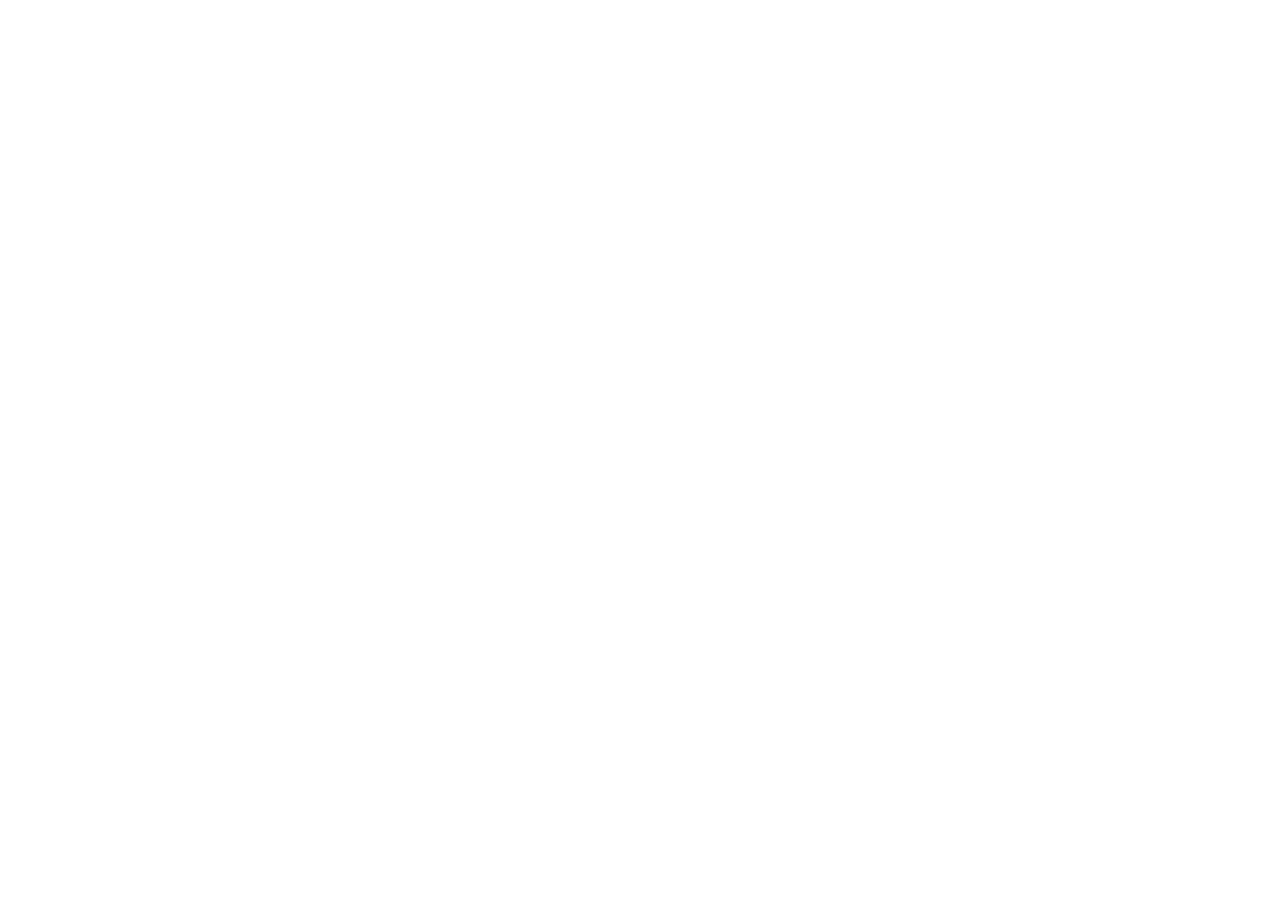
==== projetos/controle-ponto/index.html @ 4a1521b7 "inicio" ====
<!DOCTYPE html>
<html lang="en">

<head>
  <meta charset="UTF-8">
  <meta http-equiv="X-UA-Compatible" content="IE=edge">
  <meta name="viewport" content="width=device-width, initial-scale=1.0">
  <title>Controle de Ponto</title>
</head>

<body>

</body>

</html>
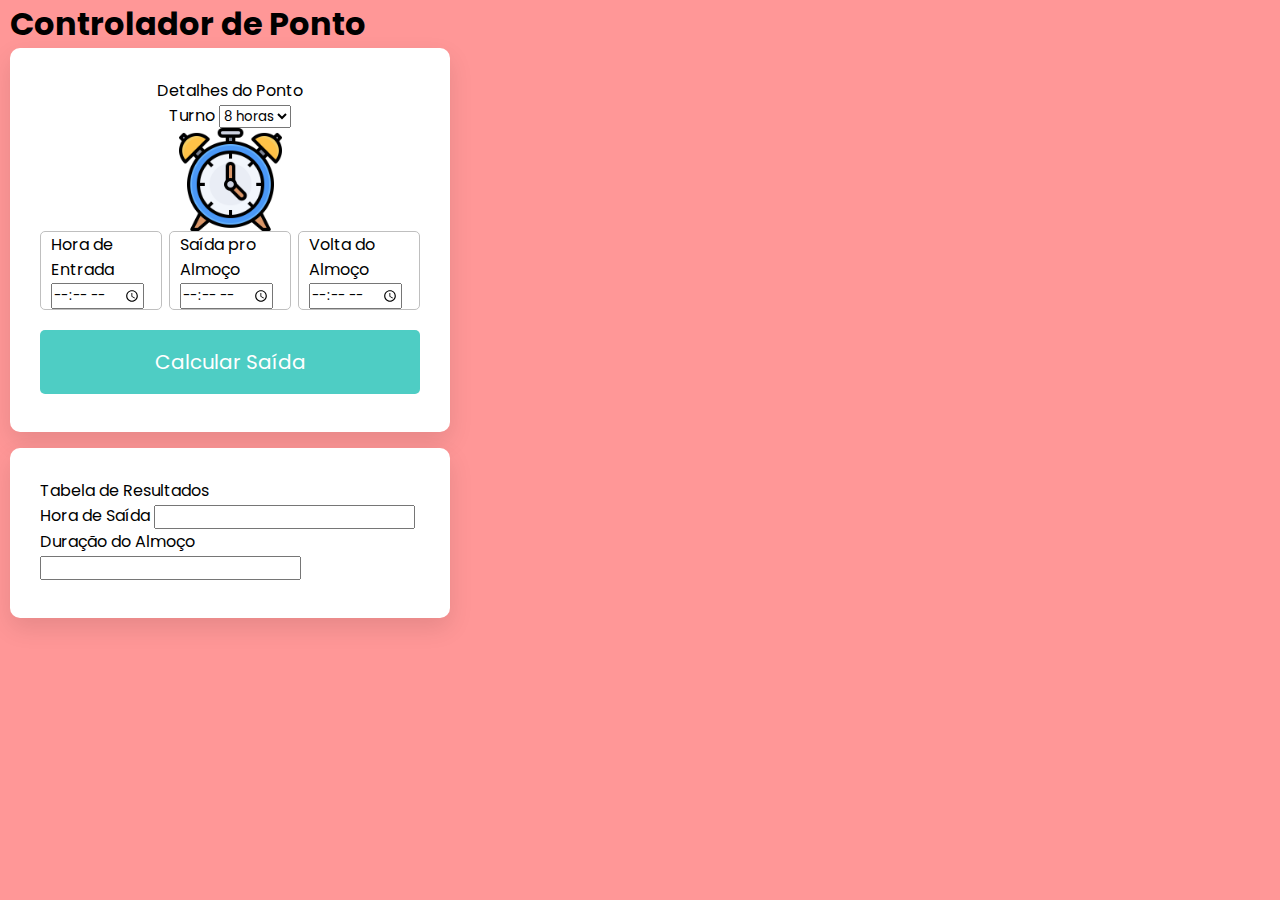
==== commit ec151eae: "inicio do projeto controle de ponto" ====
--- a/projetos/controle-ponto/index.html
+++ b/projetos/controle-ponto/index.html
@@ -1,15 +1,62 @@
 <!DOCTYPE html>
-<html lang="en">
+<!-- Coding By CodingNepal - youtube.com/codingnepal -->
+<html lang="en" >
+  <head>
+    <meta charset="utf-8">
+    <title>Alarm Clock in JavaScript | CodingNepal</title>
+    <link rel="stylesheet" href="style.css">
+    <meta name="viewport" content="width=device-width, initial-scale=1.0">
+  </head>
+  <body>
+    <div>
+      <h1>Controlador de Ponto</h1>
+    </div>
+    <div class="wrapper">
+      <div>Detalhes do Ponto</div>
+      <div>Turno
+        <select>
+          <option value="" selected>8 horas</option>
+          <option value="" >6 horas</option>
+        </select>
+      </div>
+      <img src="./files/clock.svg" alt="clock">
+      <!-- <h1>00:00:00 PM</h1> -->
+      <div class="content">
+        <div class="column">
+          <div>Hora de Entrada</div>
+          <input type="time" placeholder="00:00">
+        </div>
+        <div class="column">
+          <!-- <select>
+            <option value="Minute" selected disabled hidden>Minute</option>
+          </select> -->
+          <div>Saída pro Almoço</div>
+          <input type="time" placeholder="00:00">
+        </div>
+        <div class="column">
+          <!-- <select>
+            <option value="AM/PM" selected disabled hidden>AM/PM</option>
+          </select> -->
+          <div>Volta do Almoço</div>
+          <input type="time" placeholder="00:00">
+        </div>
+      </div>
+      <button>Calcular Saída</button>
+    </div>
 
-<head>
-  <meta charset="UTF-8">
-  <meta http-equiv="X-UA-Compatible" content="IE=edge">
-  <meta name="viewport" content="width=device-width, initial-scale=1.0">
-  <title>Controle de Ponto</title>
-</head>
+    <div class="space"></div>
 
-<body>
+    <div class="tabela-resultados">
+      <div>Tabela de Resultados</div>
+      <div>Hora de Saída
+        <input type="text" name="" id="">
+      </div>
+      <div>Duração do Almoço
+        <input type="text" name="" id="">
+      </div>
+    </div>
 
-</body>
+    <script src="script.js"></script>
 
+  </body>
 </html>--- a/projetos/controle-ponto/style.css
+++ b/projetos/controle-ponto/style.css
@@ -0,0 +1,95 @@
+/* Import Google font - Poppins */
+@import url('https://fonts.googleapis.com/css2?family=Poppins:wght@400;500;600&display=swap');
+*{
+  margin: 0;
+  padding: 0;
+  box-sizing: border-box;
+  font-family: 'Poppins', sans-serif;
+}
+
+:root{
+  --branco: #fff;
+  --branco-ofwhite: #f6e8ea;
+  --rosa-pessego: #ff6b6bb3;
+  --verde-agua: #4ecdc4;
+  --cinza: #292f36;
+  --preto: #000;
+}
+
+.wrapper, .content{
+  display: flex;
+  align-items: center;
+  justify-content: center;
+}
+body{
+  padding: 0 10px;
+  min-height: 100vh;
+  background: var(--rosa-pessego);
+}
+.wrapper{
+  width: 440px;
+  padding: 30px 30px 38px;
+  background: #fff;
+  border-radius: 10px;
+  flex-direction: column;
+  box-shadow: 0 10px 25px rgba(0,0,0,0.1);
+}
+.wrapper img{
+  max-width: 103px;
+}
+.wrapper h1{
+  font-size: 38px;
+  font-weight: 500;
+  margin: 30px 0;
+}
+.wrapper .content{
+  width: 100%;
+  justify-content: space-between;
+}
+.content.disable{
+  cursor: no-drop;
+}
+.content .column{
+  padding: 0 10px;
+  border-radius: 5px;
+  border: 1px solid #bfbfbf;
+  width: calc(100% / 3 - 5px);
+}
+.content.disable .column{
+  opacity: 0.6;
+  pointer-events: none;
+}
+.column select{
+  width: 100%;
+  height: 53px;
+  border: none;
+  outline: none;
+  background: none;
+  font-size: 19px;
+}
+.wrapper button{
+  width: 100%;
+  border: none;
+  outline: none;
+  color: var(--branco);
+  cursor: pointer;
+  font-size: 20px;
+  padding: 17px 0;
+  margin-top: 20px;
+  border-radius: 5px;
+  background: var(--verde-agua);
+}
+
+.space{
+  margin-top: 1rem;
+  margin-bottom: 1rem;
+}
+
+.tabela-resultados{
+  width: 440px;
+  padding: 30px 30px 38px;
+  background: #fff;
+  border-radius: 10px;
+  flex-direction: column;
+  box-shadow: 0 10px 25px rgba(0,0,0,0.1);
+}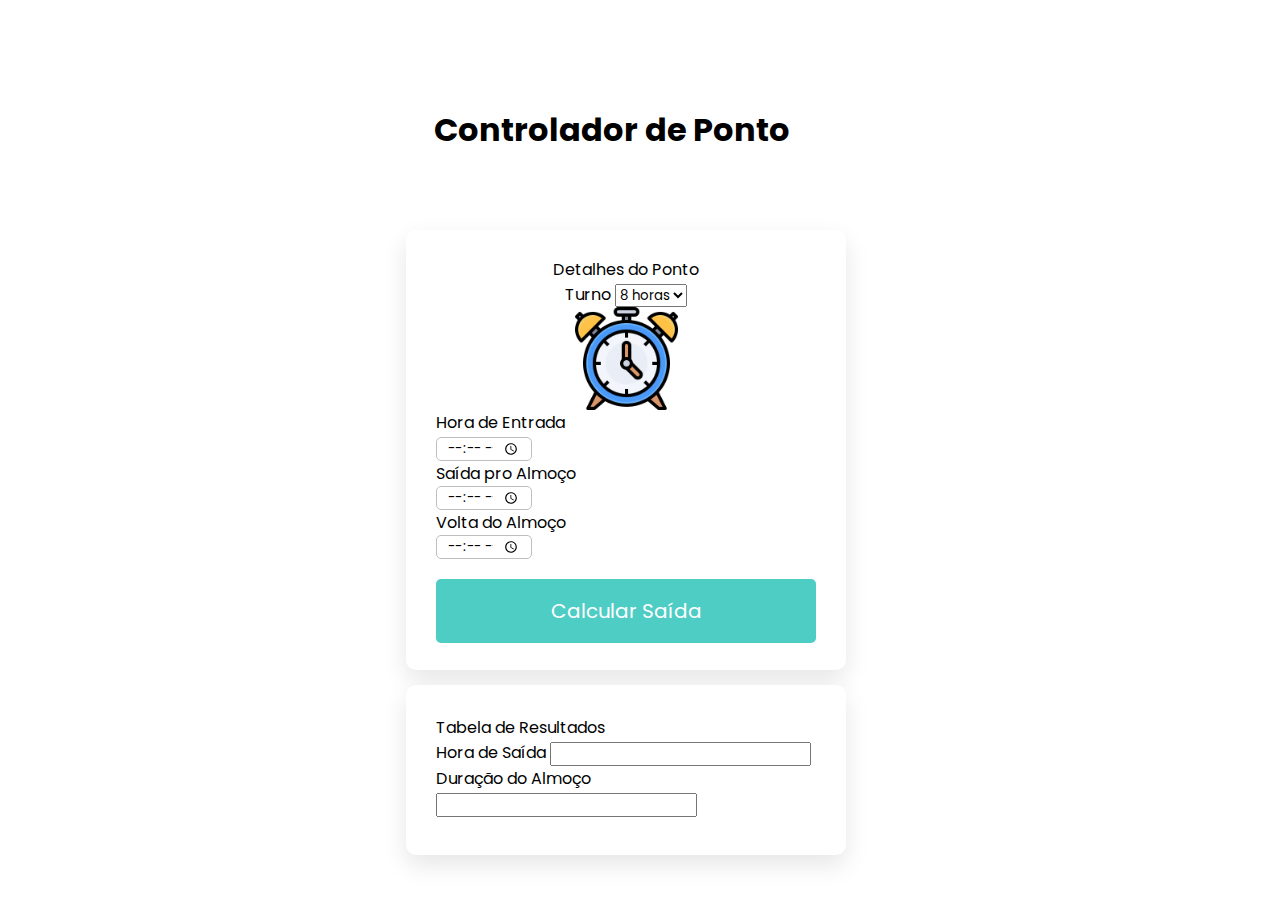
==== commit 861ce32a: "Ajustando o layout" ====
--- a/projetos/controle-ponto/index.html
+++ b/projetos/controle-ponto/index.html
@@ -1,14 +1,13 @@
 <!DOCTYPE html>
-<!-- Coding By CodingNepal - youtube.com/codingnepal -->
-<html lang="en" >
+<html lang="pt-br" >
   <head>
     <meta charset="utf-8">
-    <title>Alarm Clock in JavaScript | CodingNepal</title>
+    <title>Controlador de Ponto | Projetinhos</title>
     <link rel="stylesheet" href="style.css">
     <meta name="viewport" content="width=device-width, initial-scale=1.0">
   </head>
   <body>
-    <div>
+    <div class="titulo-container">
       <h1>Controlador de Ponto</h1>
     </div>
     <div class="wrapper">
@@ -22,21 +21,16 @@
       <img src="./files/clock.svg" alt="clock">
       <!-- <h1>00:00:00 PM</h1> -->
       <div class="content">
-        <div class="column">
-          <div>Hora de Entrada</div>
-          <input type="time" placeholder="00:00">
-        </div>
-        <div class="column">
-          <!-- <select>
-            <option value="Minute" selected disabled hidden>Minute</option>
-          </select> -->
+        <div class="column-content">
+          <div style="display: inline-block;">
+            <div>Hora de Entrada</div>
+            <input type="time" placeholder="00:00">
+          </div>
+          
+        
           <div>Saída pro Almoço</div>
           <input type="time" placeholder="00:00">
-        </div>
-        <div class="column">
-          <!-- <select>
-            <option value="AM/PM" selected disabled hidden>AM/PM</option>
-          </select> -->
+     
           <div>Volta do Almoço</div>
           <input type="time" placeholder="00:00">
         </div>
@@ -47,7 +41,7 @@
     <div class="space"></div>
 
     <div class="tabela-resultados">
-      <div>Tabela de Resultados</div>
+      <div class="titulo">Tabela de Resultados</div>
       <div>Hora de Saída
         <input type="text" name="" id="">
       </div>
--- a/projetos/controle-ponto/style.css
+++ b/projetos/controle-ponto/style.css
@@ -16,7 +16,7 @@
   --preto: #000;
 }
 
-.wrapper, .content{
+body, .wrapper, .content{
   display: flex;
   align-items: center;
   justify-content: center;
@@ -24,11 +24,16 @@
 body{
   padding: 0 10px;
   min-height: 100vh;
-  background: var(--rosa-pessego);
+  /* background: var(--rosa-pessego); */
+}
+.titulo-container{
+  margin-top: -40rem;
+  margin-right: -24rem;
 }
 .wrapper{
   width: 440px;
-  padding: 30px 30px 38px;
+  height: 440px;
+  padding: 13px 30px;
   background: #fff;
   border-radius: 10px;
   flex-direction: column;
@@ -54,6 +59,16 @@
   border-radius: 5px;
   border: 1px solid #bfbfbf;
   width: calc(100% / 3 - 5px);
+}
+.content .column-content{
+  display: flex;
+  flex-direction: column;
+}
+.content input[type=time]{
+  padding: 0 10px;
+  border-radius: 5px;
+  border: 1px solid #bfbfbf;
+  width: 6rem;
 }
 .content.disable .column{
   opacity: 0.6;
@@ -92,4 +107,6 @@
   border-radius: 10px;
   flex-direction: column;
   box-shadow: 0 10px 25px rgba(0,0,0,0.1);
+  margin-bottom: -40rem;
+  margin-left: -27.5rem;
 }